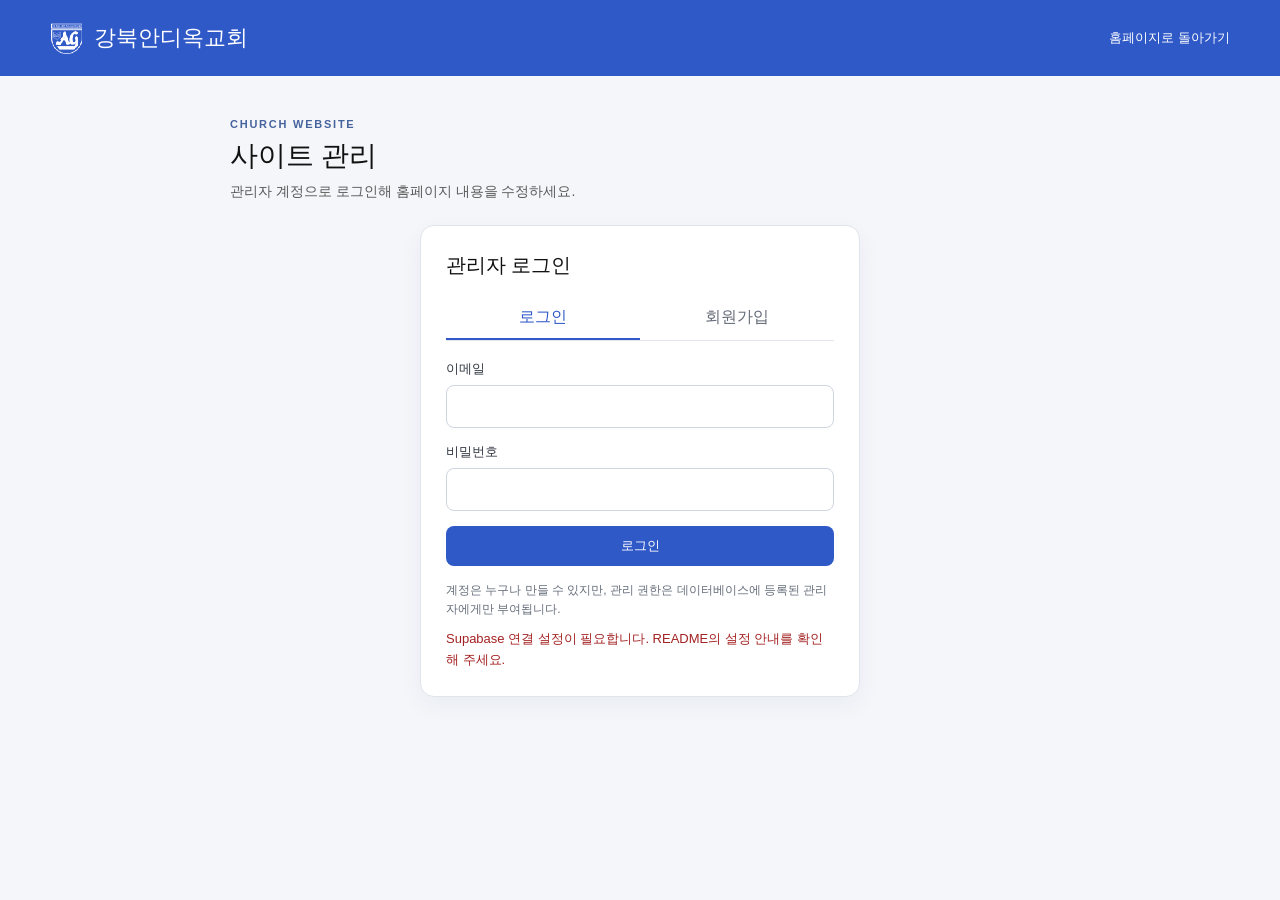
==== admin.html @ 8204ef7a "Build church website with Supabase admin and Naver Maps" ====
<!doctype html>
<html lang="ko">
  <head>
    <meta charset="UTF-8" />
    <meta name="viewport" content="width=device-width, initial-scale=1.0" />
    <meta name="theme-color" content="#3059c8" />
    <title>관리자 | 강북안디옥교회</title>
    <link rel="stylesheet" href="./styles.css" />
    <link rel="stylesheet" href="./admin.css" />
    <script src="./public/config.js" defer></script>
    <script src="./admin.js" defer></script>
  </head>
  <body class="admin-page">
    <header class="site-header">
      <div class="header-inner">
        <a class="brand" href="./index.html"><img class="brand-mark" src="./public/assets/logo.png" alt="" /><span>강북안디옥교회</span></a>
        <a class="admin-back-link" href="./index.html">홈페이지로 돌아가기</a>
      </div>
    </header>
    <main class="admin-main">
      <section class="admin-intro">
        <p class="eyebrow">CHURCH WEBSITE</p>
        <h1>사이트 관리</h1>
        <p>관리자 계정으로 로그인해 홈페이지 내용을 수정하세요.</p>
      </section>

      <section class="auth-card" id="auth-card" aria-labelledby="auth-title">
        <h2 id="auth-title">관리자 로그인</h2>
        <div class="auth-tabs" role="tablist" aria-label="계정 메뉴">
          <button type="button" class="auth-tab is-active" data-mode="login" role="tab" aria-selected="true">로그인</button>
          <button type="button" class="auth-tab" data-mode="signup" role="tab" aria-selected="false">회원가입</button>
        </div>
        <form id="auth-form">
          <label>이메일<input name="email" type="email" autocomplete="email" required /></label>
          <label>비밀번호<input name="password" type="password" autocomplete="current-password" minlength="8" required /></label>
          <button class="admin-primary-button" type="submit" id="auth-submit">로그인</button>
        </form>
        <p class="auth-note">계정은 누구나 만들 수 있지만, 관리 권한은 데이터베이스에 등록된 관리자에게만 부여됩니다.</p>
        <p class="admin-message" id="admin-message" role="status" aria-live="polite"></p>
      </section>

      <section class="admin-dashboard" id="admin-dashboard" hidden>
        <div class="dashboard-heading">
          <div><p class="eyebrow">ADMIN</p><h2>홈페이지 콘텐츠</h2></div>
          <button class="admin-secondary-button" id="sign-out" type="button">로그아웃</button>
        </div>
        <p class="admin-message" id="dashboard-message" role="status" aria-live="polite"></p>

        <section class="admin-card">
          <h3>교회 정보</h3>
          <form id="settings-form" class="settings-form">
            <label>교회 이름<input name="church_name" required /></label>
            <label>메인 문구<textarea name="hero_message" rows="3"></textarea></label>
            <label>소개 제목<input name="intro_title" /></label>
            <label>소개 내용<textarea name="intro_body" rows="3"></textarea></label>
            <label>전화번호<input name="phone" type="tel" /></label>
            <label>주소<input name="address" /></label>
            <div class="coordinate-fields">
              <label>지도 위도<input name="map_latitude" inputmode="decimal" /></label>
              <label>지도 경도<input name="map_longitude" inputmode="decimal" /></label>
              <label>지도 확대<input name="map_zoom" type="number" min="1" max="21" /></label>
            </div>
            <button class="admin-primary-button" type="submit">교회 정보 저장</button>
          </form>
        </section>

        <section class="admin-card">
          <div class="admin-card-heading"><h3>예배 시간</h3><button class="admin-secondary-button" type="button" id="add-service">예배 추가</button></div>
          <div class="editor-list" id="services-editor"></div>
        </section>

        <section class="admin-card">
          <div class="admin-card-heading"><h3>교회 소식</h3><button class="admin-secondary-button" type="button" id="add-news">소식 추가</button></div>
          <div class="editor-list" id="news-editor"></div>
        </section>
      </section>
    </main>
  </body>
</html>
---- styles.css ----
:root {
  color-scheme: light;
  --blue: #3059c8;
  --ink: #111;
  --muted: #5a5a5a;
  --pale-blue: #d3deee;
  --line: #d6d6d6;
  font-family: Pretendard, "Noto Sans KR", sans-serif;
  color: var(--ink);
  background: #fff;
  font-synthesis: none;
  text-rendering: optimizeLegibility;
}

* { box-sizing: border-box; }
html { scroll-behavior: smooth; scroll-padding-top: 112px; }
body { margin: 0; min-width: 320px; }
a { color: inherit; text-decoration: none; }
button { font: inherit; }
.skip-link { position: fixed; z-index: 20; left: 12px; top: -48px; padding: 10px 14px; background: #fff; color: #000; border-radius: 6px; }
.skip-link:focus { top: 12px; }

.site-header { position: sticky; top: 0; z-index: 10; height: 68px; color: #fff; background: var(--blue); }
.header-inner { width: min(100% - 40px, 1120px); height: 100%; margin: auto; display: flex; align-items: center; justify-content: space-between; }
.brand { display: inline-flex; align-items: center; gap: 8px; min-width: 0; font: 600 21px/1.2 Hahmlet, serif; white-space: nowrap; }
.brand-mark { display: block; width: 36px; height: 45px; object-fit: fill; }
.menu-toggle { width: 42px; height: 42px; display: grid; align-content: center; justify-items: center; gap: 5px; border: 0; background: transparent; cursor: pointer; }
.menu-toggle span { width: 30px; height: 3px; border-radius: 4px; background: #fff; transition: transform .2s, opacity .2s; }
.menu-toggle[aria-expanded="true"] span:first-child { transform: translateY(8px) rotate(45deg); }
.menu-toggle[aria-expanded="true"] span:nth-child(2) { opacity: 0; }
.menu-toggle[aria-expanded="true"] span:last-child { transform: translateY(-8px) rotate(-45deg); }
.primary-nav { position: absolute; inset: 68px 0 auto; display: none; flex-direction: column; gap: 0; padding: 8px 22px 18px; background: #6e89c4; box-shadow: 0 12px 18px #152c6321; }
.primary-nav.is-open { display: flex; }
.primary-nav > a { min-height: 45px; display: flex; align-items: center; justify-content: space-between; border-bottom: 1px solid #ffffff38; font-size: 15px; }
.primary-nav > a::after { content: "›"; font-size: 19px; }
.account-links { display: flex; justify-content: flex-end; gap: 20px; padding-top: 12px; font-size: 13px; }

.hero { position: relative; height: 426px; overflow: hidden; }
.hero-photo { position: absolute; inset: 0 0 auto; height: 280px; background-image: linear-gradient(180deg, #fffB 0%, #fff5 14%, transparent 39%), url("./public/assets/church.png"); background-position: center 47%; background-size: cover; }
.hero-message { position: absolute; inset: 280px 0 0; display: grid; place-items: center; padding: 15px 20px 20px; text-align: center; background: linear-gradient(180deg, #9cb6d8 0%, #d3deee 44.7%, #fff 100%); }
.hero-message p { margin: 0; font: 500 16px/1.45 Pretendard, sans-serif; }
.hero-message p { white-space: pre-line; }
.hero-message span { white-space: nowrap; }
.section-nav { position: sticky; top: 68px; z-index: 8; height: 46px; display: flex; align-items: stretch; justify-content: center; background: #050505; color: #cecece; }
.section-nav a { position: relative; min-width: 33.333%; display: grid; place-items: center; color: inherit; font-size: 14px; font-weight: 700; }
.section-nav a + a::before { content: ""; position: absolute; left: 0; top: calc(50% - .5px); width: 17px; height: 1px; background: url("./public/assets/nav-divider.svg") center / 17px 1px no-repeat; transform: rotate(90deg); }
.section-nav a.is-active { color: #fff; }
.section-nav a.is-active::after { content: ""; position: absolute; left: 50%; bottom: 0; width: 63px; height: 2px; background: url("./public/assets/nav-active-about.svg") center / 63px 2px no-repeat; transform: translateX(-50%); }
.section-nav a.is-active[href="#directions"]::after { width: 64px; background-image: url("./public/assets/nav-active-location.svg"); background-size: 64px 2px; }
.section-nav a.is-active[href="#worship"]::after { background-image: url("./public/assets/nav-active-about.svg"); }
.section-nav a:hover, .section-nav a:focus-visible { color: #fff; }
.quick-links { width: min(100% - 40px, 560px); margin: 0 auto; padding: 26px 0 24px; display: grid; grid-template-columns: repeat(4, 1fr); gap: 10px; text-align: center; }
.quick-links a { display: grid; justify-items: center; gap: 9px; font-size: 13px; font-weight: 500; }
.quick-icon { width: 36px; height: 36px; display: grid; place-items: center; background: #f0f2f7; }
.quick-icon svg { width: 21px; height: 21px; fill: none; stroke: #202020; stroke-width: 1.6; stroke-linecap: round; stroke-linejoin: round; }

.content-section { scroll-margin-top: 114px; }
.about-section { padding: 52px 22px 56px; text-align: center; }
.section-heading .eyebrow, .section-title .eyebrow { margin: 0 0 10px; color: #46639d; font: 600 11px/1.3 Pretendard, sans-serif; letter-spacing: .16em; }
h1, h2, h3, p { overflow-wrap: anywhere; }
.section-heading h1 { margin: 0; font: 500 25px/1.45 Hahmlet, serif; letter-spacing: -.035em; }
.mobile-break { display: none; }
.section-lede { margin: 12px 0 24px; color: var(--muted); font-size: 14px; }
.outline-button { min-height: 36px; padding: 0 18px; display: inline-flex; align-items: center; justify-content: center; gap: 8px; border: 1px solid #171717; border-radius: 99px; background: transparent; font-size: 13px; }
.outline-button span { font-size: 18px; line-height: 0; }
.worship-section, .news-section { background: linear-gradient(180deg, #9cb6d8 0%, #d3deee 45%, #fff 100%); }
.worship-section { padding: 34px 20px 52px; }
.content-wrap { width: min(100%, 940px); margin: 0 auto; }
.section-title { text-align: center; }
.section-title h2 { margin: 0; font: 600 21px/1.4 Hahmlet, serif; }
.section-title > p:last-child { margin: 9px 0 0; color: #4e4e4e; font-size: 14px; }
.schedule { width: min(100%, 360px); margin: 25px auto 0; border-top: 1px solid #8a8a8a; border-left: 1px solid #8a8a8a; background: #fff; }
.schedule-row { min-height: 46px; display: grid; grid-template-columns: 1.16fr 1fr; }
.schedule-row span { display: grid; place-items: center; padding: 8px 5px; border-right: 1px solid #8a8a8a; border-bottom: 1px solid #8a8a8a; font-size: 14px; }
.schedule-row span + span { border-left: 0; }
.news-section { padding: 44px 20px 52px; }
.section-title-row { display: flex; align-items: end; justify-content: space-between; text-align: left; }
.section-title-row .eyebrow { margin-bottom: 6px; }
.section-title-row h2 { font-size: 20px; }
.more-button { min-height: 34px; padding: 0 13px; }
.news-grid { margin-top: 22px; display: grid; grid-template-columns: repeat(2, minmax(0, 1fr)); gap: 16px; }
.news-card { min-width: 0; }
.news-card img { display: block; width: 100%; aspect-ratio: 285 / 180; object-fit: cover; background: #f0f0f0; }
.news-meta { margin: 9px 0 7px; display: flex; justify-content: space-between; color: #454545; font-size: 12px; }
.news-card h3 { margin: 0; font-size: 14px; font-weight: 500; line-height: 1.5; }
.news-summary { margin: 6px 0 0; color: #5b5b5b; font-size: 12px; line-height: 1.55; }
.news-empty { grid-column: 1 / -1; margin: 8px 0; color: #545e70; font-size: 14px; }

.directions-section { padding: 48px 20px 56px; background: #fff; }
.directions-layout { display: grid; gap: 25px; }
.map-card { padding: 0 12px 14px; }
.map-frame { position: relative; height: 210px; overflow: hidden; border: 1px solid #e5e5e5; background: #f4f5f7; }
.map-placeholder { position: absolute; inset: 0; z-index: 1; display: grid; place-items: center; padding: 20px; background-color: #f4f5f7; background-image: linear-gradient(45deg, #e9ebef 25%, transparent 25%), linear-gradient(-45deg, #e9ebef 25%, transparent 25%), linear-gradient(45deg, transparent 75%, #e9ebef 75%), linear-gradient(-45deg, transparent 75%, #e9ebef 75%); background-size: 20px 20px; background-position: 0 0, 0 10px, 10px -10px, -10px 0; color: #626262; font-family: "Gowun Batang", serif; font-size: 14px; text-align: center; }
.map-placeholder.is-hidden { display: none; }
.naver-map { position: absolute; inset: 0; z-index: 0; width: 100%; height: 100%; }
.contact-row { padding: 12px 0; display: flex; justify-content: space-between; gap: 12px; border-bottom: 1px solid var(--line); font-size: 13px; }
.contact-row span:first-child { color: #696969; }
.map-link { margin-top: 14px; display: inline-flex; align-items: center; gap: 6px; color: #264ba8; font-size: 13px; font-weight: 600; }
.site-footer { color: #e8ebf2; background: #171b25; }
.footer-inner { width: min(100% - 40px, 940px); margin: auto; padding: 25px 0 28px; }
.footer-brand { font-size: 17px; }
.footer-brand .brand-mark { width: 30px; height: 34px; }
.footer-inner p { margin: 12px 0 7px; color: #c2c6d0; font-size: 12px; }
.footer-inner small { color: #9ba1ae; font-size: 11px; }
.footer-admin-link { float: right; color: #aeb7ca; font-size: 11px; }

@media (min-width: 760px) {
  .site-header { height: 76px; }
  .header-inner { width: min(100% - 64px, 1180px); }
  .brand { font-size: 22px; }
  .menu-toggle { display: none; }
  .primary-nav { position: static; display: flex; flex-direction: row; align-items: center; gap: 27px; padding: 0; background: transparent; box-shadow: none; }
  .primary-nav > a { min-height: auto; border: 0; font-size: 14px; }
  .primary-nav > a::after { content: none; }
  .account-links { padding: 0 0 0 14px; gap: 14px; font-size: 12px; }
  .hero { height: 488px; }
  .hero-photo { height: 365px; background-position: center 48%; }
  .hero-message { inset: 365px 0 0; }
  .hero-message p { font-size: 18px; }
  .section-nav { top: 76px; }
  .section-nav a { min-width: 150px; font-size: 15px; }
  .quick-links { max-width: 740px; padding: 32px 0; }
  .quick-links a { font-size: 14px; }
  .quick-icon { width: 44px; height: 44px; }
  .about-section { padding: 70px 22px 74px; }
  .section-heading h1 { font-size: 34px; }
  .section-lede { font-size: 15px; }
  .worship-section { padding: 54px 24px 66px; }
  .section-title h2 { font-size: 25px; }
  .schedule { width: 470px; margin-top: 32px; }
  .schedule-row { min-height: 52px; }
  .schedule-row span { font-size: 15px; }
  .news-section { padding: 62px 28px 72px; }
  .section-title-row { align-items: end; }
  .section-title-row h2 { font-size: 24px; }
  .news-grid { gap: 24px; margin-top: 28px; }
  .news-card h3 { font-size: 15px; }
  .directions-section { padding: 66px 28px 74px; }
  .directions-layout { grid-template-columns: .8fr 1.2fr; align-items: start; gap: 36px; }
  .directions-layout .section-title { padding-top: 24px; text-align: left; }
  .directions-layout .section-title > p:last-child { line-height: 1.7; }
  .map-card { padding: 0; }
  .map-frame { height: 300px; }
}

@media (min-width: 1100px) {
  .hero { height: 560px; }
  .hero-photo { height: 425px; }
  .hero-message { inset: 425px 0 0; }
  .hero-photo { background-position: center 44%; }
  .news-grid { grid-template-columns: repeat(2, minmax(0, 1fr)); gap: 28px; }
}

@media (max-width: 380px) {
  .header-inner { width: calc(100% - 28px); }
  .brand { gap: 6px; font-size: 19px; }
  .section-nav a { font-size: 12px; }
  .quick-links { width: calc(100% - 24px); gap: 3px; }
  .quick-links a { font-size: 12px; }
}

@media (prefers-reduced-motion: reduce) {
  *, *::before, *::after { scroll-behavior: auto !important; transition-duration: .01ms !important; }
}
---- admin.css ----
.admin-page { min-height: 100vh; background: #f4f6fa; }
.admin-main { width: min(100% - 32px, 820px); margin: 0 auto; padding: 42px 0 72px; }
.admin-intro { margin-bottom: 24px; }
.admin-intro .eyebrow, .dashboard-heading .eyebrow { margin: 0 0 7px; color: #46639d; font-size: 11px; font-weight: 700; letter-spacing: .16em; }
.admin-intro h1, .dashboard-heading h2 { margin: 0; font: 600 28px/1.35 Hahmlet, serif; }
.admin-intro > p:last-child { margin: 8px 0 0; color: #5a5a5a; font-size: 14px; }
.admin-back-link { font-size: 13px; }
.auth-card, .admin-card { border: 1px solid #e0e4ec; border-radius: 14px; background: #fff; box-shadow: 0 8px 24px #192b4d0c; }
.auth-card { width: min(100%, 440px); margin: 0 auto; padding: 25px; }
.auth-card h2 { margin: 0 0 18px; font: 600 20px/1.4 Hahmlet, serif; }
.auth-tabs { margin-bottom: 19px; display: grid; grid-template-columns: 1fr 1fr; border-bottom: 1px solid #e3e6ec; }
.auth-tab { padding: 10px 8px; border: 0; border-bottom: 2px solid transparent; background: transparent; color: #646b77; cursor: pointer; }
.auth-tab.is-active { border-color: var(--blue); color: var(--blue); font-weight: 700; }
#auth-form, .settings-form { display: grid; gap: 15px; }
.admin-page label { display: grid; gap: 7px; color: #323844; font-size: 13px; font-weight: 600; }
.admin-page input, .admin-page textarea { width: 100%; min-height: 42px; padding: 10px 12px; border: 1px solid #cfd5df; border-radius: 8px; background: #fff; color: #171a21; font: 400 14px/1.5 Pretendard, "Noto Sans KR", sans-serif; }
.admin-page textarea { min-height: 90px; resize: vertical; }
.admin-page input:focus, .admin-page textarea:focus { border-color: var(--blue); outline: 3px solid #3059c81a; }
.admin-primary-button, .admin-secondary-button, .admin-danger-button { min-height: 40px; padding: 0 15px; border: 1px solid transparent; border-radius: 8px; cursor: pointer; font-size: 13px; font-weight: 700; }
.admin-primary-button { background: var(--blue); color: #fff; }
.admin-primary-button:disabled { opacity: .6; cursor: wait; }
.admin-secondary-button { border-color: #cbd2df; background: #fff; color: #293247; }
.admin-danger-button { border-color: #f0c8c8; background: #fff5f5; color: #a42222; }
.auth-note { margin: 15px 0 0; color: #666e7b; font-size: 12px; line-height: 1.6; }
.admin-message { min-height: 1.5em; margin: 10px 0 0; color: #314e9d; font-size: 13px; line-height: 1.6; }
.admin-message.is-error { color: #a42222; }
.admin-dashboard[hidden], .auth-card[hidden] { display: none; }
.dashboard-heading { margin: 44px 0 10px; display: flex; align-items: end; justify-content: space-between; gap: 15px; }
.dashboard-heading h2 { font-size: 23px; }
.admin-dashboard > .admin-message { margin-bottom: 14px; }
.admin-card { margin-top: 16px; padding: 22px; }
.admin-card > h3, .admin-card-heading h3 { margin: 0; font: 600 18px/1.4 Hahmlet, serif; }
.admin-card > h3 { margin-bottom: 18px; }
.settings-form { grid-template-columns: repeat(2, minmax(0, 1fr)); }
.settings-form label:nth-child(2), .settings-form label:nth-child(4), .settings-form > button { grid-column: 1 / -1; }
.coordinate-fields { grid-column: 1 / -1; display: grid; grid-template-columns: 1fr 1fr .7fr; gap: 12px; }
.admin-card-heading { margin-bottom: 16px; display: flex; align-items: center; justify-content: space-between; gap: 12px; }
.editor-list { display: grid; gap: 12px; }
.editor-form { padding: 16px; display: grid; grid-template-columns: 1fr 1fr; align-items: end; gap: 12px; border: 1px solid #e5e8ef; border-radius: 10px; }
.editor-form .wide-field, .editor-form .editor-actions { grid-column: 1 / -1; }
.editor-actions { display: flex; flex-wrap: wrap; align-items: center; gap: 8px; }
.editor-actions .visibility-toggle { display: flex; align-items: center; gap: 8px; margin-right: auto; }
.visibility-toggle input { width: 16px; min-height: 16px; height: 16px; }
.admin-empty { color: #677083; font-size: 13px; }

@media (max-width: 600px) {
  .admin-main { padding-top: 30px; }
  .admin-back-link { max-width: 110px; text-align: right; }
  .auth-card, .admin-card { padding: 18px; }
  .settings-form, .editor-form { grid-template-columns: 1fr; }
  .settings-form label:nth-child(2), .settings-form label:nth-child(4), .settings-form > button,
  .coordinate-fields, .editor-form .wide-field, .editor-form .editor-actions { grid-column: auto; }
  .coordinate-fields { grid-template-columns: 1fr 1fr; }
  .coordinate-fields label:last-child { grid-column: 1 / -1; }
}
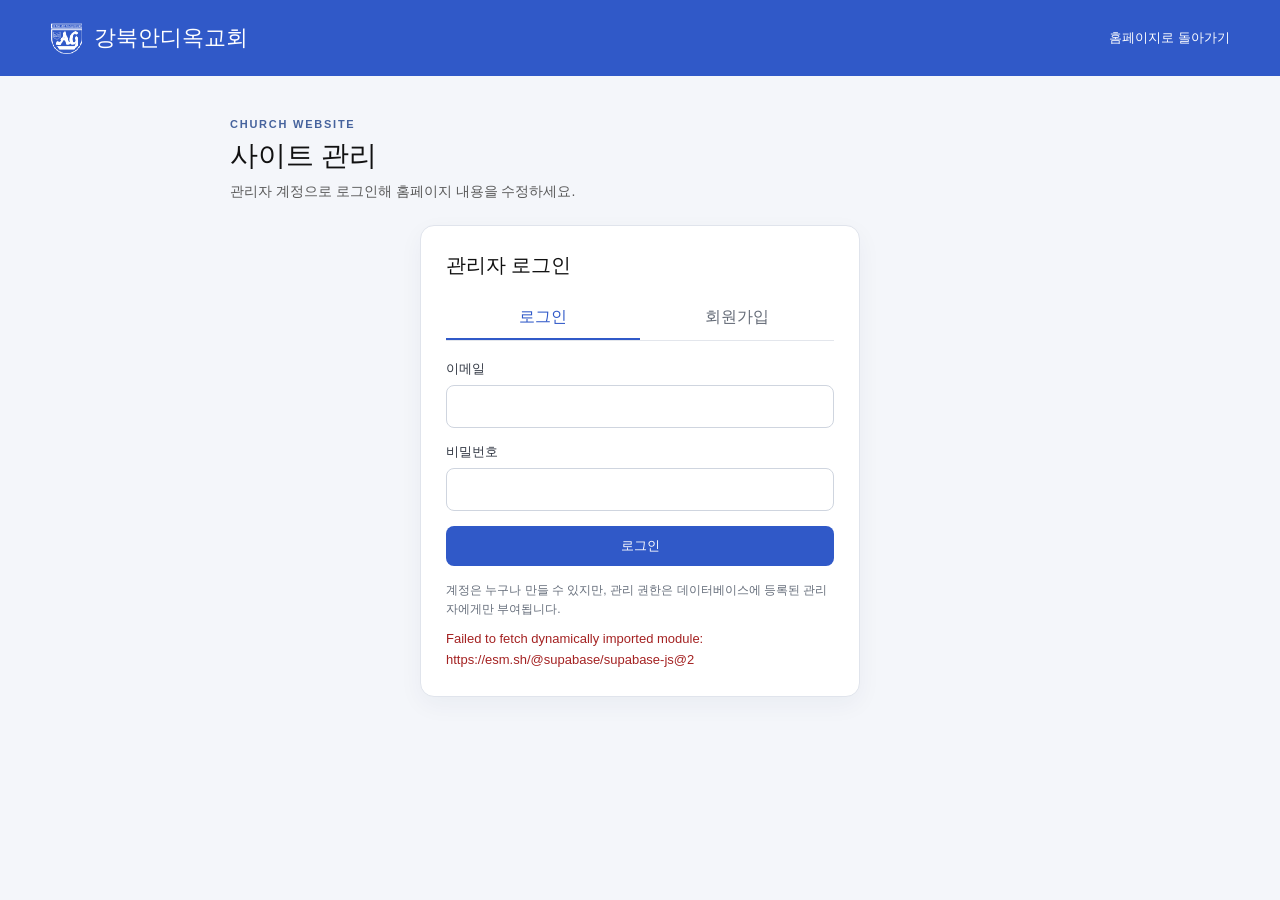
==== commit 317d375a: "Add pastor, bulletin, gallery and admin content tools" ====
--- a/admin.html
+++ b/admin.html
@@ -53,6 +53,10 @@
             <label>메인 문구<textarea name="hero_message" rows="3"></textarea></label>
             <label>소개 제목<input name="intro_title" /></label>
             <label>소개 내용<textarea name="intro_body" rows="3"></textarea></label>
+            <label>담임목사 성함<input name="pastor_name" /></label>
+            <label>담임목사 직함<input name="pastor_title" /></label>
+            <label class="wide-field">담임목사 소개<textarea name="pastor_bio" rows="5" placeholder="확인된 약력과 인사말을 입력해 주세요."></textarea></label>
+            <label class="wide-field">담임목사 사진 URL<input name="pastor_image_url" type="url" /></label>
             <label>전화번호<input name="phone" type="tel" /></label>
             <label>주소<input name="address" /></label>
             <div class="coordinate-fields">
@@ -73,6 +77,16 @@
           <div class="admin-card-heading"><h3>교회 소식</h3><button class="admin-secondary-button" type="button" id="add-news">소식 추가</button></div>
           <div class="editor-list" id="news-editor"></div>
         </section>
+
+        <section class="admin-card">
+          <div class="admin-card-heading"><div><h3>주보 관리</h3><p class="admin-help">PDF 링크를 등록하면 방문자가 브라우저에서 주보를 확인할 수 있습니다.</p></div><button class="admin-secondary-button" type="button" id="add-bulletin">주보 추가</button></div>
+          <div class="editor-list" id="bulletins-editor"></div>
+        </section>
+
+        <section class="admin-card">
+          <div class="admin-card-heading"><div><h3>갤러리 관리</h3><p class="admin-help">이미지의 공개 주소(URL)를 등록해 사진을 게시합니다.</p></div><button class="admin-secondary-button" type="button" id="add-gallery">사진 추가</button></div>
+          <div class="editor-list" id="gallery-editor"></div>
+        </section>
       </section>
     </main>
   </body>
--- a/styles.css
+++ b/styles.css
@@ -92,7 +92,7 @@
 .map-frame { position: relative; height: 210px; overflow: hidden; border: 1px solid #e5e5e5; background: #f4f5f7; }
 .map-placeholder { position: absolute; inset: 0; z-index: 1; display: grid; place-items: center; padding: 20px; background-color: #f4f5f7; background-image: linear-gradient(45deg, #e9ebef 25%, transparent 25%), linear-gradient(-45deg, #e9ebef 25%, transparent 25%), linear-gradient(45deg, transparent 75%, #e9ebef 75%), linear-gradient(-45deg, transparent 75%, #e9ebef 75%); background-size: 20px 20px; background-position: 0 0, 0 10px, 10px -10px, -10px 0; color: #626262; font-family: "Gowun Batang", serif; font-size: 14px; text-align: center; }
 .map-placeholder.is-hidden { display: none; }
-.naver-map { position: absolute; inset: 0; z-index: 0; width: 100%; height: 100%; }
+#church-map { position: absolute; inset: 0; z-index: 0; width: 100%; height: 100%; }
 .contact-row { padding: 12px 0; display: flex; justify-content: space-between; gap: 12px; border-bottom: 1px solid var(--line); font-size: 13px; }
 .contact-row span:first-child { color: #696969; }
 .map-link { margin-top: 14px; display: inline-flex; align-items: center; gap: 6px; color: #264ba8; font-size: 13px; font-weight: 600; }
--- a/admin.css
+++ b/admin.css
@@ -33,6 +33,7 @@
 .admin-card > h3 { margin-bottom: 18px; }
 .settings-form { grid-template-columns: repeat(2, minmax(0, 1fr)); }
 .settings-form label:nth-child(2), .settings-form label:nth-child(4), .settings-form > button { grid-column: 1 / -1; }
+.settings-form .wide-field { grid-column: 1 / -1; }
 .coordinate-fields { grid-column: 1 / -1; display: grid; grid-template-columns: 1fr 1fr .7fr; gap: 12px; }
 .admin-card-heading { margin-bottom: 16px; display: flex; align-items: center; justify-content: space-between; gap: 12px; }
 .editor-list { display: grid; gap: 12px; }
@@ -42,6 +43,7 @@
 .editor-actions .visibility-toggle { display: flex; align-items: center; gap: 8px; margin-right: auto; }
 .visibility-toggle input { width: 16px; min-height: 16px; height: 16px; }
 .admin-empty { color: #677083; font-size: 13px; }
+.admin-help { margin: 5px 0 0; color: #677083; font-size: 12px; line-height: 1.5; }
 
 @media (max-width: 600px) {
   .admin-main { padding-top: 30px; }
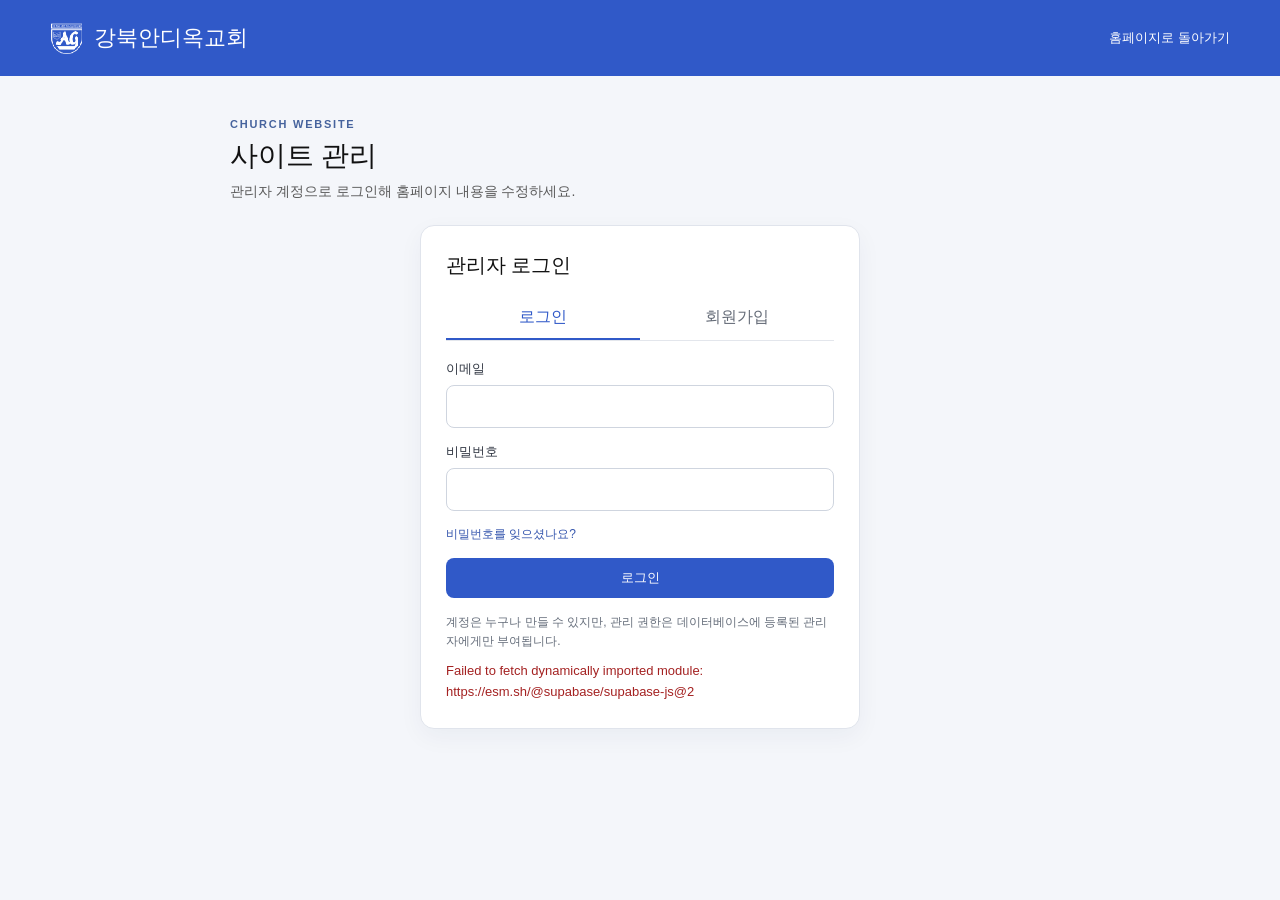
==== commit 24a06ca0: "Add Supabase password recovery flow" ====
--- a/admin.html
+++ b/admin.html
@@ -33,7 +33,18 @@
         <form id="auth-form">
           <label>이메일<input name="email" type="email" autocomplete="email" required /></label>
           <label>비밀번호<input name="password" type="password" autocomplete="current-password" minlength="8" required /></label>
+          <button class="auth-inline-link" id="forgot-password" type="button">비밀번호를 잊으셨나요?</button>
           <button class="admin-primary-button" type="submit" id="auth-submit">로그인</button>
+        </form>
+        <form id="password-reset-request" hidden>
+          <label>가입한 이메일<input name="reset_email" type="email" autocomplete="email" required /></label>
+          <button class="admin-primary-button" type="submit">재설정 이메일 보내기</button>
+          <button class="auth-inline-link" id="back-to-login" type="button">로그인으로 돌아가기</button>
+        </form>
+        <form id="password-update-form" hidden>
+          <label>새 비밀번호<input name="new_password" type="password" autocomplete="new-password" minlength="8" required /></label>
+          <label>새 비밀번호 확인<input name="confirm_password" type="password" autocomplete="new-password" minlength="8" required /></label>
+          <button class="admin-primary-button" type="submit">비밀번호 변경</button>
         </form>
         <p class="auth-note">계정은 누구나 만들 수 있지만, 관리 권한은 데이터베이스에 등록된 관리자에게만 부여됩니다.</p>
         <p class="admin-message" id="admin-message" role="status" aria-live="polite"></p>
--- a/admin.css
+++ b/admin.css
@@ -12,6 +12,10 @@
 .auth-tab { padding: 10px 8px; border: 0; border-bottom: 2px solid transparent; background: transparent; color: #646b77; cursor: pointer; }
 .auth-tab.is-active { border-color: var(--blue); color: var(--blue); font-weight: 700; }
 #auth-form, .settings-form { display: grid; gap: 15px; }
+.auth-tabs[hidden], #auth-form[hidden], #password-reset-request[hidden], #password-update-form[hidden], .auth-note[hidden] { display: none; }
+.auth-inline-link { justify-self: start; padding: 0; border: 0; background: transparent; color: #3455ad; font: inherit; font-size: 12px; cursor: pointer; }
+.auth-inline-link:hover, .auth-inline-link:focus-visible { text-decoration: underline; }
+#password-reset-request, #password-update-form { display: grid; gap: 15px; }
 .admin-page label { display: grid; gap: 7px; color: #323844; font-size: 13px; font-weight: 600; }
 .admin-page input, .admin-page textarea { width: 100%; min-height: 42px; padding: 10px 12px; border: 1px solid #cfd5df; border-radius: 8px; background: #fff; color: #171a21; font: 400 14px/1.5 Pretendard, "Noto Sans KR", sans-serif; }
 .admin-page textarea { min-height: 90px; resize: vertical; }
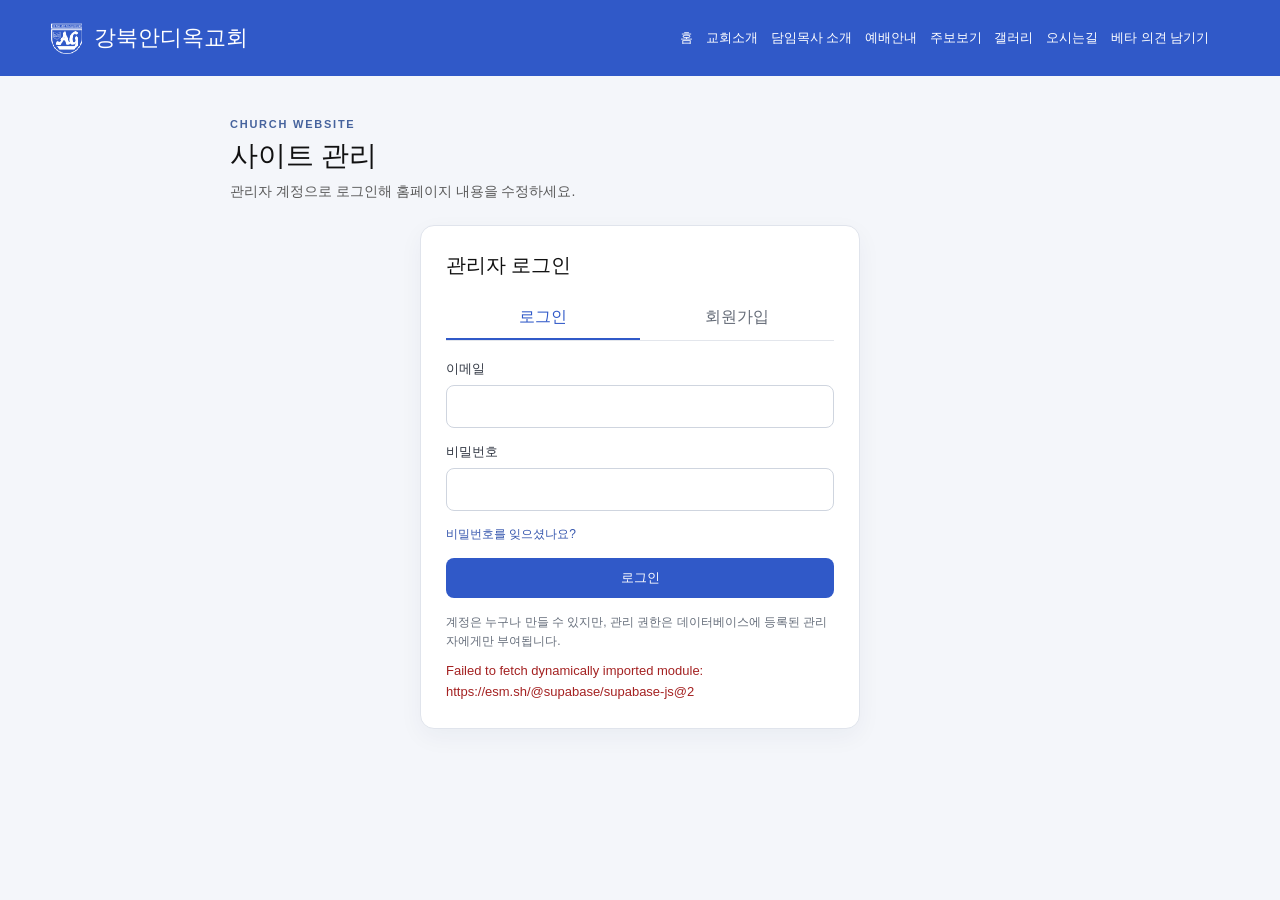
==== commit fb1041f4: "Add global navigation and gallery activity views" ====
--- a/admin.html
+++ b/admin.html
@@ -5,16 +5,19 @@
     <meta name="viewport" content="width=device-width, initial-scale=1.0" />
     <meta name="theme-color" content="#3059c8" />
     <title>관리자 | 강북안디옥교회</title>
-    <link rel="stylesheet" href="./styles.css" />
-    <link rel="stylesheet" href="./admin.css" />
+    <link rel="stylesheet" href="./styles.css?v=all-pages-1" />
+    <link rel="stylesheet" href="./admin.css?v=password-reset-1" />
     <script src="./public/config.js" defer></script>
-    <script src="./admin.js" defer></script>
+    <script src="./site-nav.js?v=all-pages-1" defer></script>
+    <script src="./account.js?v=all-pages-1" defer></script>
+    <script src="./admin.js?v=password-reset-1" defer></script>
   </head>
   <body class="admin-page">
     <header class="site-header">
       <div class="header-inner">
         <a class="brand" href="./index.html"><img class="brand-mark" src="./public/assets/logo.png" alt="" /><span>강북안디옥교회</span></a>
-        <a class="admin-back-link" href="./index.html">홈페이지로 돌아가기</a>
+        <button class="menu-toggle" type="button" aria-label="메뉴 열기" aria-expanded="false" aria-controls="primary-nav"><span></span><span></span><span></span></button>
+        <nav class="primary-nav" id="primary-nav" aria-label="주요 메뉴"></nav>
       </div>
     </header>
     <main class="admin-main">
@@ -95,8 +98,13 @@
         </section>
 
         <section class="admin-card">
-          <div class="admin-card-heading"><div><h3>갤러리 관리</h3><p class="admin-help">이미지의 공개 주소(URL)를 등록해 사진을 게시합니다.</p></div><button class="admin-secondary-button" type="button" id="add-gallery">사진 추가</button></div>
+          <div class="admin-card-heading"><div><h3>갤러리 관리</h3><p class="admin-help">같은 활동의 사진은 사진 제목과 날짜를 동일하게 등록하면 방문자가 한 번에 모아 볼 수 있습니다.</p></div><button class="admin-secondary-button" type="button" id="add-gallery">사진 추가</button></div>
           <div class="editor-list" id="gallery-editor"></div>
+        </section>
+
+        <section class="admin-card">
+          <div class="admin-card-heading"><div><h3>베타 사용자 의견</h3><p class="admin-help">방문자가 보낸 의견은 관리자만 확인할 수 있습니다.</p></div><button class="admin-secondary-button" type="button" id="refresh-feedback">새로고침</button></div>
+          <div class="feedback-admin-list" id="feedback-editor"></div>
         </section>
       </section>
     </main>
--- a/styles.css
+++ b/styles.css
@@ -103,16 +103,35 @@
 .footer-inner p { margin: 12px 0 7px; color: #c2c6d0; font-size: 12px; }
 .footer-inner small { color: #9ba1ae; font-size: 11px; }
 .footer-admin-link { float: right; color: #aeb7ca; font-size: 11px; }
+.footer-admin-link[hidden] { display: none; }
+
+.account-status { color: inherit; }
+.account-logout { padding: 0; border: 0; background: transparent; color: inherit; font: inherit; cursor: pointer; }
+.account-logout:hover, .account-logout:focus-visible { text-decoration: underline; }
+.subpage-header-actions { display: flex; align-items: center; gap: 16px; }
+.subpage-header-actions .account-links { align-items: center; justify-content: flex-start; gap: 12px; padding: 0; font-size: 12px; }
+
+.beta-feedback-section { padding: 48px 20px 58px; background: #f3f5f9; }
+.beta-feedback-wrap { width: min(100%, 640px); margin: 0 auto; }
+.beta-feedback-form { margin-top: 25px; padding: 24px; display: grid; gap: 16px; border: 1px solid #e0e4ec; border-radius: 14px; background: #fff; box-shadow: 0 8px 24px #192b4d0a; }
+.beta-feedback-form label { display: grid; gap: 8px; color: #313947; font-size: 13px; font-weight: 600; }
+.beta-feedback-form select, .beta-feedback-form textarea { width: 100%; padding: 11px 12px; border: 1px solid #cfd5df; border-radius: 8px; background: #fff; color: #202633; font: 400 14px/1.6 Pretendard, "Noto Sans KR", sans-serif; }
+.beta-feedback-form select { min-height: 44px; }
+.beta-feedback-form textarea { min-height: 132px; resize: vertical; }
+.beta-feedback-form select:focus, .beta-feedback-form textarea:focus { border-color: var(--blue); outline: 3px solid #3059c81a; }
+.feedback-hint { justify-self: end; color: #777f8e; font-size: 11px; font-weight: 400; }
+.feedback-privacy-note { margin: -4px 0 0; color: #697184; font-size: 12px; line-height: 1.6; }
+.feedback-submit { min-height: 44px; border: 0; border-radius: 8px; background: var(--blue); color: #fff; font-size: 14px; font-weight: 700; cursor: pointer; }
+.feedback-submit:disabled { opacity: .6; cursor: wait; }
+.feedback-message { min-height: 1.5em; margin: 0; color: #31539c; font-size: 13px; line-height: 1.6; }
+.feedback-message.is-error { color: #a42222; }
+.feedback-honeypot { position: absolute !important; left: -10000px !important; width: 1px; height: 1px; overflow: hidden; }
 
 @media (min-width: 760px) {
   .site-header { height: 76px; }
   .header-inner { width: min(100% - 64px, 1180px); }
   .brand { font-size: 22px; }
-  .menu-toggle { display: none; }
-  .primary-nav { position: static; display: flex; flex-direction: row; align-items: center; gap: 27px; padding: 0; background: transparent; box-shadow: none; }
-  .primary-nav > a { min-height: auto; border: 0; font-size: 14px; }
-  .primary-nav > a::after { content: none; }
-  .account-links { padding: 0 0 0 14px; gap: 14px; font-size: 12px; }
+  .primary-nav { top: 76px; }
   .hero { height: 488px; }
   .hero-photo { height: 365px; background-position: center 48%; }
   .hero-message { inset: 365px 0 0; }
@@ -159,6 +178,19 @@
   .quick-links a { font-size: 12px; }
 }
 
+@media (min-width: 1020px) {
+  .menu-toggle { display: none; }
+  .primary-nav { position: static; display: flex; flex: 1; flex-direction: row; align-items: center; justify-content: flex-end; gap: clamp(7px, 1vw, 14px); padding: 0; background: transparent; box-shadow: none; }
+  .primary-nav > a { min-height: auto; border: 0; font-size: clamp(11px, 1vw, 13px); white-space: nowrap; }
+  .primary-nav > a::after { content: none; }
+  .account-logout { font-size: 12px; }
+  .account-links { flex: 0 0 auto; padding: 0 0 0 8px; gap: 10px; font-size: 11px; }
+}
+
+@media (max-width: 600px) {
+  .beta-feedback-form { padding: 18px; }
+}
+
 @media (prefers-reduced-motion: reduce) {
   *, *::before, *::after { scroll-behavior: auto !important; transition-duration: .01ms !important; }
 }
--- a/admin.css
+++ b/admin.css
@@ -48,6 +48,11 @@
 .visibility-toggle input { width: 16px; min-height: 16px; height: 16px; }
 .admin-empty { color: #677083; font-size: 13px; }
 .admin-help { margin: 5px 0 0; color: #677083; font-size: 12px; line-height: 1.5; }
+.feedback-admin-list { display: grid; gap: 12px; }
+.feedback-admin-item { padding: 16px; border: 1px solid #e5e8ef; border-radius: 10px; background: #fff; }
+.feedback-admin-meta { display: flex; flex-wrap: wrap; align-items: center; gap: 10px; color: #667083; font-size: 12px; }
+.feedback-admin-meta strong { color: #34486f; }
+.feedback-admin-message { margin: 12px 0 15px; color: #303846; font-size: 14px; line-height: 1.7; white-space: pre-wrap; }
 
 @media (max-width: 600px) {
   .admin-main { padding-top: 30px; }
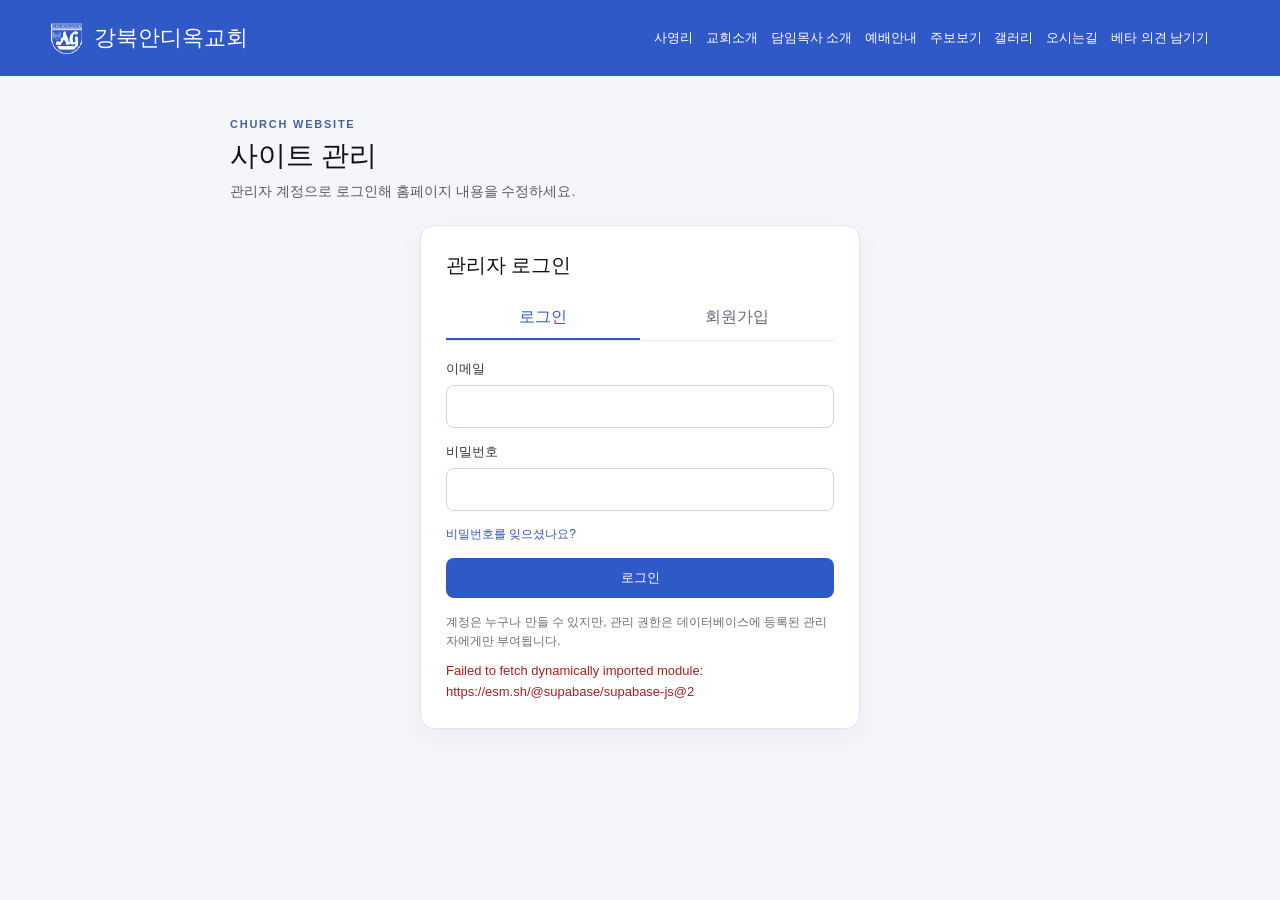
==== commit 3da0f39a: "Add step-by-step Four Spiritual Laws page" ====
--- a/admin.html
+++ b/admin.html
@@ -8,7 +8,7 @@
     <link rel="stylesheet" href="./styles.css?v=all-pages-1" />
     <link rel="stylesheet" href="./admin.css?v=password-reset-1" />
     <script src="./public/config.js" defer></script>
-    <script src="./site-nav.js?v=all-pages-1" defer></script>
+    <script src="./site-nav.js?v=four-laws-1" defer></script>
     <script src="./account.js?v=all-pages-1" defer></script>
     <script src="./admin.js?v=password-reset-1" defer></script>
   </head>
